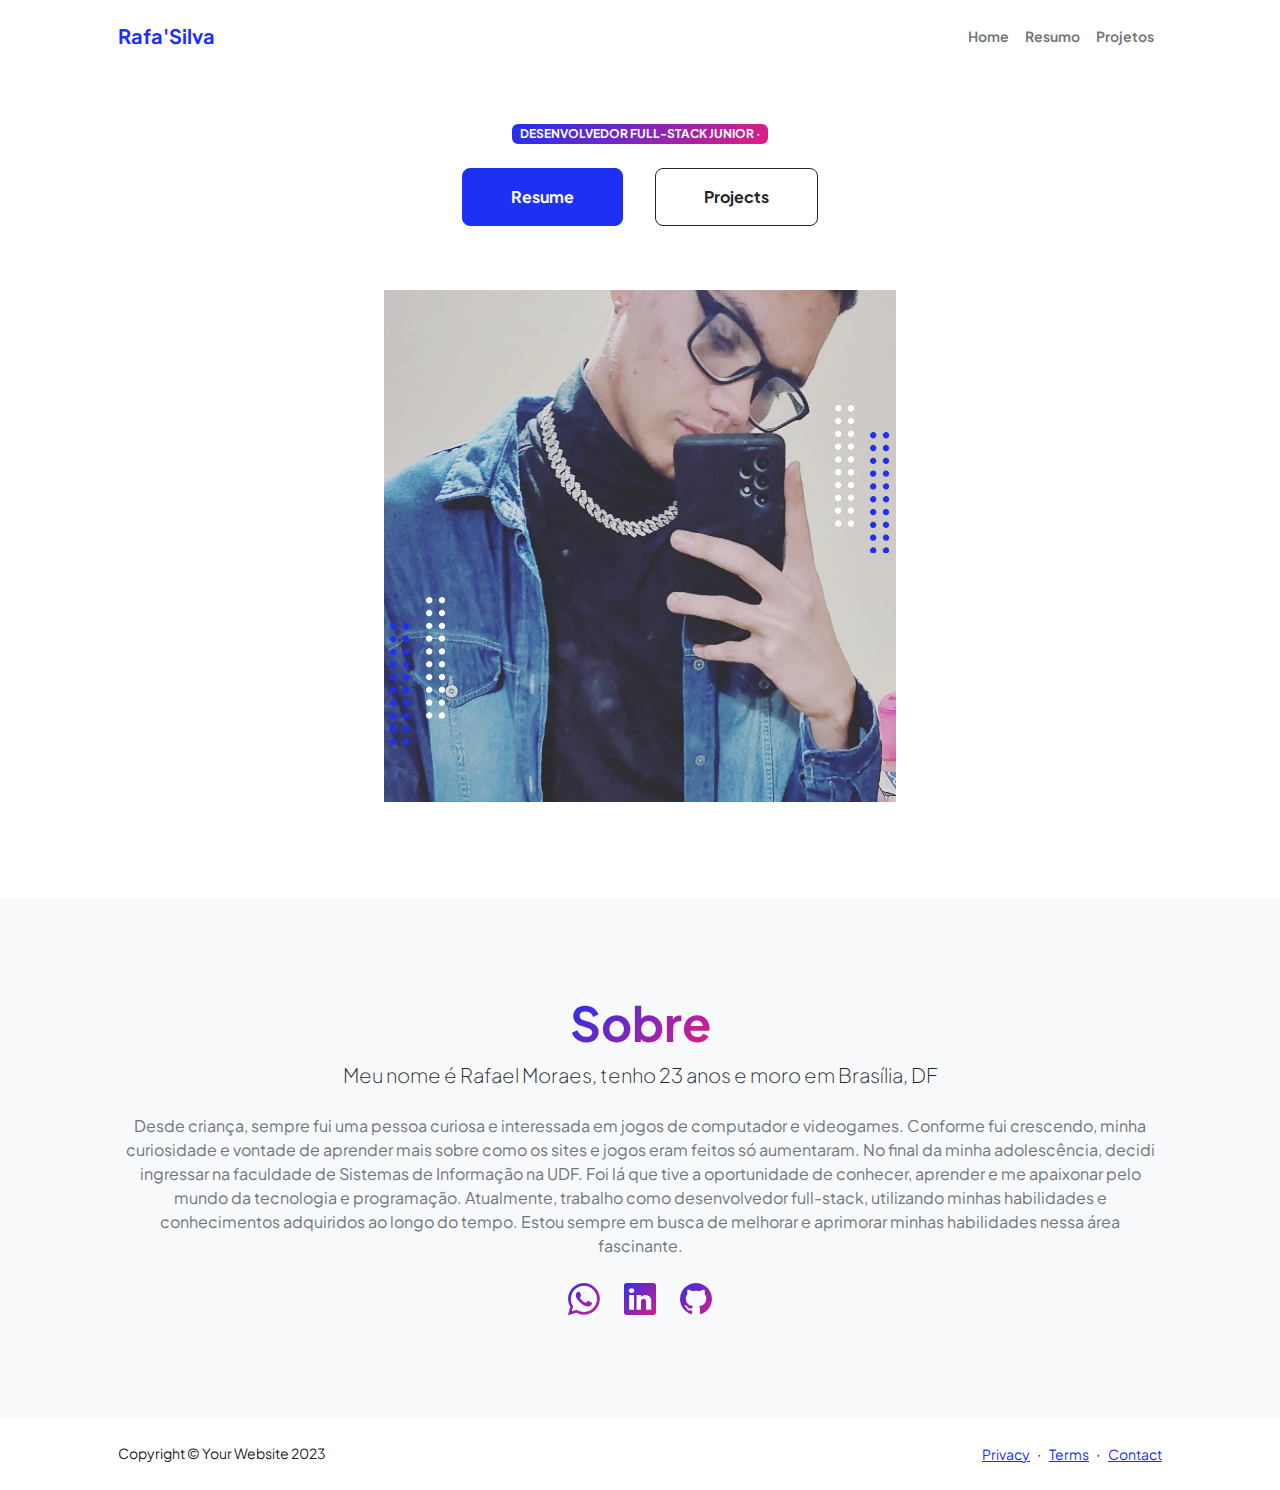
==== index.html @ 76727541 "Portfilio" ====
<!DOCTYPE html>
<html lang="pt-BR">
    <head>
        <meta charset="utf-8" />
        <meta name="viewport" content="width=device-width, initial-scale=1, shrink-to-fit=no" />
        <meta name="description" content="" />
        <meta name="author" content="" />
        <title>Portfólio</title>
        <!-- Favicon-->
        <link rel="icon" type="image/x-icon" href="assets/favicon2.ico" />
        <!-- Custom Google font-->
        <link rel="preconnect" href="https://fonts.googleapis.com" />
        <link rel="preconnect" href="https://fonts.gstatic.com" crossorigin />
        <link href="https://fonts.googleapis.com/css2?family=Plus+Jakarta+Sans:wght@100;200;300;400;500;600;700;800;900&amp;display=swap" rel="stylesheet" />
        <!-- Bootstrap icons-->
        <link href="https://cdn.jsdelivr.net/npm/bootstrap-icons@1.8.1/font/bootstrap-icons.css" rel="stylesheet" />
        <!-- Core theme CSS (includes Bootstrap)-->
        <link href="css/styles.css" rel="stylesheet" />
    </head>
    <body class="d-flex flex-column h-100">
        <main class="flex-shrink-0">
            <!-- Navigation-->
            <nav class="navbar navbar-expand-lg navbar-light bg-white py-3">
                <div class="container px-5">
                    <a class="navbar-brand" href="index.html"><span class="fw-bolder text-primary">Rafa'Silva</span></a>
                    <button class="navbar-toggler" type="button" data-bs-toggle="collapse" data-bs-target="#navbarSupportedContent" aria-controls="navbarSupportedContent" aria-expanded="false" aria-label="Toggle navigation"><span class="navbar-toggler-icon"></span></button>
                    <div class="collapse navbar-collapse" id="navbarSupportedContent">
                        <ul class="navbar-nav ms-auto mb-2 mb-lg-0 small fw-bolder">
                            <li class="nav-item"><a class="nav-link" href="index.html">Home</a></li>
                            <li class="nav-item"><a class="nav-link" href="resume.html">Resumo</a></li>
                            <li class="nav-item"><a class="nav-link" href="projects.html">Projetos</a></li>
                            
                        </ul>
                    </div>
                </div>
            </nav>
            <!-- Header-->
            <header class="py-5">
                <div class="container px-5 pb-5">
                    <div class="row gx-5 align-items-center">
                        <div class="col-xxl-5">
                            <!-- Header text content-->
                            <div class="text-center text-xxl-start">
                                <div class="badge bg-gradient-primary-to-secondary text-white mb-4"><div class="text-uppercase">Desenvolvedor Full-Stack Junior &middot;</div></div>
                                <div class="d-grid gap-3 d-sm-flex justify-content-sm-center justify-content-xxl-start mb-3">
                                    <a class="btn btn-primary btn-lg px-5 py-3 me-sm-3 fs-6 fw-bolder" href="resume.html">Resume</a>
                                    <a class="btn btn-outline-dark btn-lg px-5 py-3 fs-6 fw-bolder" href="projects.html">Projects</a>
                                </div>
                            </div>
                        </div>
                        <div class="col-xxl-7">
                            <!-- Header profile picture-->
                            <div class="d-flex justify-content-center mt-5 mt-xxl-0">
                                <div class="profile bg-gradient-primary-to-secondary">
                                    <!-- TIP: For best results, use a photo with a transparent background like the demo example below-->
                                    <!-- Watch a tutorial on how to do this on YouTube (link)-->
                                    <img class="profile-img" src="assets/eu.jpg" alt="..." />
                                    <div class="dots-1">
                                        <!-- SVG Dots-->
                                        <svg version="1.1" xmlns="http://www.w3.org/2000/svg" xmlns:xlink="http://www.w3.org/1999/xlink" x="0px" y="0px" viewBox="0 0 191.6 1215.4" style="enable-background: new 0 0 191.6 1215.4" xml:space="preserve">
                                            <g transform="translate(0.000000,1280.000000) scale(0.100000,-0.100000)">
                                                <path d="M227.7,12788.6c-105-35-200-141-222-248c-43-206,163-412,369-369c155,32,275,190,260,339c-11,105-90,213-190,262        C383.7,12801.6,289.7,12808.6,227.7,12788.6z"></path>
                                                <path d="M1507.7,12788.6c-151-50-253-216-222-362c25-119,136-230,254-255c194-41,395,142,375,339c-11,105-90,213-190,262        C1663.7,12801.6,1569.7,12808.6,1507.7,12788.6z"></path>
                                                <path d="M227.7,11508.6c-105-35-200-141-222-248c-43-206,163-412,369-369c155,32,275,190,260,339c-11,105-90,213-190,262        C383.7,11521.6,289.7,11528.6,227.7,11508.6z"></path>
                                                <path d="M1507.7,11508.6c-151-50-253-216-222-362c25-119,136-230,254-255c194-41,395,142,375,339c-11,105-90,213-190,262        C1663.7,11521.6,1569.7,11528.6,1507.7,11508.6z"></path>
                                                <path d="M227.7,10228.6c-105-35-200-141-222-248c-43-206,163-412,369-369c155,32,275,190,260,339c-11,105-90,213-190,262        C383.7,10241.6,289.7,10248.6,227.7,10228.6z"></path>
                                                <path d="M1507.7,10228.6c-105-35-200-141-222-248c-43-206,163-412,369-369c155,32,275,190,260,339c-11,105-90,213-190,262        C1663.7,10241.6,1569.7,10248.6,1507.7,10228.6z"></path>
                                                <path d="M227.7,8948.6c-105-35-200-141-222-248c-43-206,163-412,369-369c155,32,275,190,260,339c-11,105-90,213-190,262        C383.7,8961.6,289.7,8968.6,227.7,8948.6z"></path>
                                                <path d="M1507.7,8948.6c-105-35-200-141-222-248c-43-206,163-412,369-369c155,32,275,190,260,339c-11,105-90,213-190,262        C1663.7,8961.6,1569.7,8968.6,1507.7,8948.6z"></path>
                                                <path d="M227.7,7668.6c-105-35-200-141-222-248c-43-206,163-412,369-369c155,32,275,190,260,339c-11,105-90,213-190,262        C383.7,7681.6,289.7,7688.6,227.7,7668.6z"></path>
                                                <path d="M1507.7,7668.6c-105-35-200-141-222-248c-43-206,163-412,369-369c155,32,275,190,260,339c-11,105-90,213-190,262        C1663.7,7681.6,1569.7,7688.6,1507.7,7668.6z"></path>
                                                <path d="M227.7,6388.6c-105-35-200-141-222-248c-43-206,163-412,369-369c155,32,275,190,260,339c-11,105-90,213-190,262        C383.7,6401.6,289.7,6408.6,227.7,6388.6z"></path>
                                                <path d="M1507.7,6388.6c-105-35-200-141-222-248c-43-206,163-412,369-369c155,32,275,190,260,339c-11,105-90,213-190,262        C1663.7,6401.6,1569.7,6408.6,1507.7,6388.6z"></path>
                                                <path d="M227.7,5108.6c-105-35-200-141-222-248c-43-206,163-412,369-369c155,32,275,190,260,339c-11,105-90,213-190,262        C383.7,5121.6,289.7,5128.6,227.7,5108.6z"></path>
                                                <path d="M1507.7,5108.6c-105-35-200-141-222-248c-43-206,163-412,369-369c155,32,275,190,260,339c-11,105-90,213-190,262        C1663.7,5121.6,1569.7,5128.6,1507.7,5108.6z"></path>
                                                <path d="M227.7,3828.6c-105-35-200-141-222-248c-43-206,163-412,369-369c155,32,275,190,260,339c-11,105-90,213-190,262        C383.7,3841.6,289.7,3848.6,227.7,3828.6z"></path>
                                                <path d="M1507.7,3828.6c-105-35-200-141-222-248c-43-206,163-412,369-369c155,32,275,190,260,339c-11,105-90,213-190,262        C1663.7,3841.6,1569.7,3848.6,1507.7,3828.6z"></path>
                                                <path d="M227.7,2548.6c-105-35-200-141-222-248c-43-206,163-412,369-369c155,32,275,190,260,339c-11,105-90,213-190,262        C383.7,2561.6,289.7,2568.6,227.7,2548.6z"></path>
                                                <path d="M1507.7,2548.6c-105-35-200-141-222-248c-43-206,163-412,369-369c155,32,275,190,260,339c-11,105-90,213-190,262        C1663.7,2561.6,1569.7,2568.6,1507.7,2548.6z"></path>
                                                <path d="M227.7,1268.6c-105-35-200-141-222-248c-43-206,163-412,369-369c155,32,275,190,260,339c-11,105-90,213-190,262        C383.7,1281.6,289.7,1288.6,227.7,1268.6z"></path>
                                                <path d="M1507.7,1268.6c-105-35-200-141-222-248c-43-206,163-412,369-369c155,32,275,190,260,339c-11,105-90,213-190,262        C1663.7,1281.6,1569.7,1288.6,1507.7,1268.6z"></path>
                                            </g>
                                        </svg>
                                        <!-- END of SVG dots-->
                                    </div>
                                    <div class="dots-2">
                                        <!-- SVG Dots-->
                                        <svg version="1.1" xmlns="http://www.w3.org/2000/svg" xmlns:xlink="http://www.w3.org/1999/xlink" x="0px" y="0px" viewBox="0 0 191.6 1215.4" style="enable-background: new 0 0 191.6 1215.4" xml:space="preserve">
                                            <g transform="translate(0.000000,1280.000000) scale(0.100000,-0.100000)">
                                                <path d="M227.7,12788.6c-105-35-200-141-222-248c-43-206,163-412,369-369c155,32,275,190,260,339c-11,105-90,213-190,262        C383.7,12801.6,289.7,12808.6,227.7,12788.6z"></path>
                                                <path d="M1507.7,12788.6c-151-50-253-216-222-362c25-119,136-230,254-255c194-41,395,142,375,339c-11,105-90,213-190,262        C1663.7,12801.6,1569.7,12808.6,1507.7,12788.6z"></path>
                                                <path d="M227.7,11508.6c-105-35-200-141-222-248c-43-206,163-412,369-369c155,32,275,190,260,339c-11,105-90,213-190,262        C383.7,11521.6,289.7,11528.6,227.7,11508.6z"></path>
                                                <path d="M1507.7,11508.6c-151-50-253-216-222-362c25-119,136-230,254-255c194-41,395,142,375,339c-11,105-90,213-190,262        C1663.7,11521.6,1569.7,11528.6,1507.7,11508.6z"></path>
                                                <path d="M227.7,10228.6c-105-35-200-141-222-248c-43-206,163-412,369-369c155,32,275,190,260,339c-11,105-90,213-190,262        C383.7,10241.6,289.7,10248.6,227.7,10228.6z"></path>
                                                <path d="M1507.7,10228.6c-105-35-200-141-222-248c-43-206,163-412,369-369c155,32,275,190,260,339c-11,105-90,213-190,262        C1663.7,10241.6,1569.7,10248.6,1507.7,10228.6z"></path>
                                                <path d="M227.7,8948.6c-105-35-200-141-222-248c-43-206,163-412,369-369c155,32,275,190,260,339c-11,105-90,213-190,262        C383.7,8961.6,289.7,8968.6,227.7,8948.6z"></path>
                                                <path d="M1507.7,8948.6c-105-35-200-141-222-248c-43-206,163-412,369-369c155,32,275,190,260,339c-11,105-90,213-190,262        C1663.7,8961.6,1569.7,8968.6,1507.7,8948.6z"></path>
                                                <path d="M227.7,7668.6c-105-35-200-141-222-248c-43-206,163-412,369-369c155,32,275,190,260,339c-11,105-90,213-190,262        C383.7,7681.6,289.7,7688.6,227.7,7668.6z"></path>
                                                <path d="M1507.7,7668.6c-105-35-200-141-222-248c-43-206,163-412,369-369c155,32,275,190,260,339c-11,105-90,213-190,262        C1663.7,7681.6,1569.7,7688.6,1507.7,7668.6z"></path>
                                                <path d="M227.7,6388.6c-105-35-200-141-222-248c-43-206,163-412,369-369c155,32,275,190,260,339c-11,105-90,213-190,262        C383.7,6401.6,289.7,6408.6,227.7,6388.6z"></path>
                                                <path d="M1507.7,6388.6c-105-35-200-141-222-248c-43-206,163-412,369-369c155,32,275,190,260,339c-11,105-90,213-190,262        C1663.7,6401.6,1569.7,6408.6,1507.7,6388.6z"></path>
                                                <path d="M227.7,5108.6c-105-35-200-141-222-248c-43-206,163-412,369-369c155,32,275,190,260,339c-11,105-90,213-190,262        C383.7,5121.6,289.7,5128.6,227.7,5108.6z"></path>
                                                <path d="M1507.7,5108.6c-105-35-200-141-222-248c-43-206,163-412,369-369c155,32,275,190,260,339c-11,105-90,213-190,262        C1663.7,5121.6,1569.7,5128.6,1507.7,5108.6z"></path>
                                                <path d="M227.7,3828.6c-105-35-200-141-222-248c-43-206,163-412,369-369c155,32,275,190,260,339c-11,105-90,213-190,262        C383.7,3841.6,289.7,3848.6,227.7,3828.6z"></path>
                                                <path d="M1507.7,3828.6c-105-35-200-141-222-248c-43-206,163-412,369-369c155,32,275,190,260,339c-11,105-90,213-190,262        C1663.7,3841.6,1569.7,3848.6,1507.7,3828.6z"></path>
                                                <path d="M227.7,2548.6c-105-35-200-141-222-248c-43-206,163-412,369-369c155,32,275,190,260,339c-11,105-90,213-190,262        C383.7,2561.6,289.7,2568.6,227.7,2548.6z"></path>
                                                <path d="M1507.7,2548.6c-105-35-200-141-222-248c-43-206,163-412,369-369c155,32,275,190,260,339c-11,105-90,213-190,262        C1663.7,2561.6,1569.7,2568.6,1507.7,2548.6z"></path>
                                                <path d="M227.7,1268.6c-105-35-200-141-222-248c-43-206,163-412,369-369c155,32,275,190,260,339c-11,105-90,213-190,262        C383.7,1281.6,289.7,1288.6,227.7,1268.6z"></path>
                                                <path d="M1507.7,1268.6c-105-35-200-141-222-248c-43-206,163-412,369-369c155,32,275,190,260,339c-11,105-90,213-190,262        C1663.7,1281.6,1569.7,1288.6,1507.7,1268.6z"></path>
                                            </g>
                                        </svg>
                                        <!-- END of SVG dots-->
                                    </div>
                                    <div class="dots-3">
                                        <!-- SVG Dots-->
                                        <svg version="1.1" xmlns="http://www.w3.org/2000/svg" xmlns:xlink="http://www.w3.org/1999/xlink" x="0px" y="0px" viewBox="0 0 191.6 1215.4" style="enable-background: new 0 0 191.6 1215.4" xml:space="preserve">
                                            <g transform="translate(0.000000,1280.000000) scale(0.100000,-0.100000)">
                                                <path d="M227.7,12788.6c-105-35-200-141-222-248c-43-206,163-412,369-369c155,32,275,190,260,339c-11,105-90,213-190,262        C383.7,12801.6,289.7,12808.6,227.7,12788.6z"></path>
                                                <path d="M1507.7,12788.6c-151-50-253-216-222-362c25-119,136-230,254-255c194-41,395,142,375,339c-11,105-90,213-190,262        C1663.7,12801.6,1569.7,12808.6,1507.7,12788.6z"></path>
                                                <path d="M227.7,11508.6c-105-35-200-141-222-248c-43-206,163-412,369-369c155,32,275,190,260,339c-11,105-90,213-190,262        C383.7,11521.6,289.7,11528.6,227.7,11508.6z"></path>
                                                <path d="M1507.7,11508.6c-151-50-253-216-222-362c25-119,136-230,254-255c194-41,395,142,375,339c-11,105-90,213-190,262        C1663.7,11521.6,1569.7,11528.6,1507.7,11508.6z"></path>
                                                <path d="M227.7,10228.6c-105-35-200-141-222-248c-43-206,163-412,369-369c155,32,275,190,260,339c-11,105-90,213-190,262        C383.7,10241.6,289.7,10248.6,227.7,10228.6z"></path>
                                                <path d="M1507.7,10228.6c-105-35-200-141-222-248c-43-206,163-412,369-369c155,32,275,190,260,339c-11,105-90,213-190,262        C1663.7,10241.6,1569.7,10248.6,1507.7,10228.6z"></path>
                                                <path d="M227.7,8948.6c-105-35-200-141-222-248c-43-206,163-412,369-369c155,32,275,190,260,339c-11,105-90,213-190,262        C383.7,8961.6,289.7,8968.6,227.7,8948.6z"></path>
                                                <path d="M1507.7,8948.6c-105-35-200-141-222-248c-43-206,163-412,369-369c155,32,275,190,260,339c-11,105-90,213-190,262        C1663.7,8961.6,1569.7,8968.6,1507.7,8948.6z"></path>
                                                <path d="M227.7,7668.6c-105-35-200-141-222-248c-43-206,163-412,369-369c155,32,275,190,260,339c-11,105-90,213-190,262        C383.7,7681.6,289.7,7688.6,227.7,7668.6z"></path>
                                                <path d="M1507.7,7668.6c-105-35-200-141-222-248c-43-206,163-412,369-369c155,32,275,190,260,339c-11,105-90,213-190,262        C1663.7,7681.6,1569.7,7688.6,1507.7,7668.6z"></path>
                                                <path d="M227.7,6388.6c-105-35-200-141-222-248c-43-206,163-412,369-369c155,32,275,190,260,339c-11,105-90,213-190,262        C383.7,6401.6,289.7,6408.6,227.7,6388.6z"></path>
                                                <path d="M1507.7,6388.6c-105-35-200-141-222-248c-43-206,163-412,369-369c155,32,275,190,260,339c-11,105-90,213-190,262        C1663.7,6401.6,1569.7,6408.6,1507.7,6388.6z"></path>
                                                <path d="M227.7,5108.6c-105-35-200-141-222-248c-43-206,163-412,369-369c155,32,275,190,260,339c-11,105-90,213-190,262        C383.7,5121.6,289.7,5128.6,227.7,5108.6z"></path>
                                                <path d="M1507.7,5108.6c-105-35-200-141-222-248c-43-206,163-412,369-369c155,32,275,190,260,339c-11,105-90,213-190,262        C1663.7,5121.6,1569.7,5128.6,1507.7,5108.6z"></path>
                                                <path d="M227.7,3828.6c-105-35-200-141-222-248c-43-206,163-412,369-369c155,32,275,190,260,339c-11,105-90,213-190,262        C383.7,3841.6,289.7,3848.6,227.7,3828.6z"></path>
                                                <path d="M1507.7,3828.6c-105-35-200-141-222-248c-43-206,163-412,369-369c155,32,275,190,260,339c-11,105-90,213-190,262        C1663.7,3841.6,1569.7,3848.6,1507.7,3828.6z"></path>
                                                <path d="M227.7,2548.6c-105-35-200-141-222-248c-43-206,163-412,369-369c155,32,275,190,260,339c-11,105-90,213-190,262        C383.7,2561.6,289.7,2568.6,227.7,2548.6z"></path>
                                                <path d="M1507.7,2548.6c-105-35-200-141-222-248c-43-206,163-412,369-369c155,32,275,190,260,339c-11,105-90,213-190,262        C1663.7,2561.6,1569.7,2568.6,1507.7,2548.6z"></path>
                                                <path d="M227.7,1268.6c-105-35-200-141-222-248c-43-206,163-412,369-369c155,32,275,190,260,339c-11,105-90,213-190,262        C383.7,1281.6,289.7,1288.6,227.7,1268.6z"></path>
                                                <path d="M1507.7,1268.6c-105-35-200-141-222-248c-43-206,163-412,369-369c155,32,275,190,260,339c-11,105-90,213-190,262        C1663.7,1281.6,1569.7,1288.6,1507.7,1268.6z"></path>
                                            </g>
                                        </svg>
                                        <!-- END of SVG dots-->
                                    </div>
                                    <div class="dots-4">
                                        <!-- SVG Dots-->
                                        <svg version="1.1" xmlns="http://www.w3.org/2000/svg" xmlns:xlink="http://www.w3.org/1999/xlink" x="0px" y="0px" viewBox="0 0 191.6 1215.4" style="enable-background: new 0 0 191.6 1215.4" xml:space="preserve">
                                            <g transform="translate(0.000000,1280.000000) scale(0.100000,-0.100000)">
                                                <path d="M227.7,12788.6c-105-35-200-141-222-248c-43-206,163-412,369-369c155,32,275,190,260,339c-11,105-90,213-190,262        C383.7,12801.6,289.7,12808.6,227.7,12788.6z"></path>
                                                <path d="M1507.7,12788.6c-151-50-253-216-222-362c25-119,136-230,254-255c194-41,395,142,375,339c-11,105-90,213-190,262        C1663.7,12801.6,1569.7,12808.6,1507.7,12788.6z"></path>
                                                <path d="M227.7,11508.6c-105-35-200-141-222-248c-43-206,163-412,369-369c155,32,275,190,260,339c-11,105-90,213-190,262        C383.7,11521.6,289.7,11528.6,227.7,11508.6z"></path>
                                                <path d="M1507.7,11508.6c-151-50-253-216-222-362c25-119,136-230,254-255c194-41,395,142,375,339c-11,105-90,213-190,262        C1663.7,11521.6,1569.7,11528.6,1507.7,11508.6z"></path>
                                                <path d="M227.7,10228.6c-105-35-200-141-222-248c-43-206,163-412,369-369c155,32,275,190,260,339c-11,105-90,213-190,262        C383.7,10241.6,289.7,10248.6,227.7,10228.6z"></path>
                                                <path d="M1507.7,10228.6c-105-35-200-141-222-248c-43-206,163-412,369-369c155,32,275,190,260,339c-11,105-90,213-190,262        C1663.7,10241.6,1569.7,10248.6,1507.7,10228.6z"></path>
                                                <path d="M227.7,8948.6c-105-35-200-141-222-248c-43-206,163-412,369-369c155,32,275,190,260,339c-11,105-90,213-190,262        C383.7,8961.6,289.7,8968.6,227.7,8948.6z"></path>
                                                <path d="M1507.7,8948.6c-105-35-200-141-222-248c-43-206,163-412,369-369c155,32,275,190,260,339c-11,105-90,213-190,262        C1663.7,8961.6,1569.7,8968.6,1507.7,8948.6z"></path>
                                                <path d="M227.7,7668.6c-105-35-200-141-222-248c-43-206,163-412,369-369c155,32,275,190,260,339c-11,105-90,213-190,262        C383.7,7681.6,289.7,7688.6,227.7,7668.6z"></path>
                                                <path d="M1507.7,7668.6c-105-35-200-141-222-248c-43-206,163-412,369-369c155,32,275,190,260,339c-11,105-90,213-190,262        C1663.7,7681.6,1569.7,7688.6,1507.7,7668.6z"></path>
                                                <path d="M227.7,6388.6c-105-35-200-141-222-248c-43-206,163-412,369-369c155,32,275,190,260,339c-11,105-90,213-190,262        C383.7,6401.6,289.7,6408.6,227.7,6388.6z"></path>
                                                <path d="M1507.7,6388.6c-105-35-200-141-222-248c-43-206,163-412,369-369c155,32,275,190,260,339c-11,105-90,213-190,262        C1663.7,6401.6,1569.7,6408.6,1507.7,6388.6z"></path>
                                                <path d="M227.7,5108.6c-105-35-200-141-222-248c-43-206,163-412,369-369c155,32,275,190,260,339c-11,105-90,213-190,262        C383.7,5121.6,289.7,5128.6,227.7,5108.6z"></path>
                                                <path d="M1507.7,5108.6c-105-35-200-141-222-248c-43-206,163-412,369-369c155,32,275,190,260,339c-11,105-90,213-190,262        C1663.7,5121.6,1569.7,5128.6,1507.7,5108.6z"></path>
                                                <path d="M227.7,3828.6c-105-35-200-141-222-248c-43-206,163-412,369-369c155,32,275,190,260,339c-11,105-90,213-190,262        C383.7,3841.6,289.7,3848.6,227.7,3828.6z"></path>
                                                <path d="M1507.7,3828.6c-105-35-200-141-222-248c-43-206,163-412,369-369c155,32,275,190,260,339c-11,105-90,213-190,262        C1663.7,3841.6,1569.7,3848.6,1507.7,3828.6z"></path>
                                                <path d="M227.7,2548.6c-105-35-200-141-222-248c-43-206,163-412,369-369c155,32,275,190,260,339c-11,105-90,213-190,262        C383.7,2561.6,289.7,2568.6,227.7,2548.6z"></path>
                                                <path d="M1507.7,2548.6c-105-35-200-141-222-248c-43-206,163-412,369-369c155,32,275,190,260,339c-11,105-90,213-190,262        C1663.7,2561.6,1569.7,2568.6,1507.7,2548.6z"></path>
                                                <path d="M227.7,1268.6c-105-35-200-141-222-248c-43-206,163-412,369-369c155,32,275,190,260,339c-11,105-90,213-190,262        C383.7,1281.6,289.7,1288.6,227.7,1268.6z"></path>
                                                <path d="M1507.7,1268.6c-105-35-200-141-222-248c-43-206,163-412,369-369c155,32,275,190,260,339c-11,105-90,213-190,262        C1663.7,1281.6,1569.7,1288.6,1507.7,1268.6z"></path>
                                            </g>
                                        </svg>
                                        <!-- END of SVG dots-->
                                        
                                    </div>
                                    
                                </div>
                            </div>
                        </div>
                    </div>
                </div>
            </header>
            <!-- About Section-->
            <section class="bg-light py-5">
                <div class="container px-5">
                    <div class="row gx-5 justify-content-center">
                        <div class="col-xxl-8">
                            <div class="text-center my-5">
                                <h2 class="display-5 fw-bolder"><span class="text-gradient d-inline">Sobre</span></h2>
                                <p class="lead fw-light mb-4">Meu nome é Rafael Moraes, tenho 23 anos e moro em Brasília, DF</p>
                                <p class="text-muted">
                                    Desde criança, sempre fui uma pessoa curiosa e interessada em jogos de computador e videogames. 
                                    Conforme fui crescendo, minha curiosidade e vontade de aprender mais sobre como os sites e jogos 
                                    eram feitos só aumentaram. No final da minha adolescência, decidi ingressar na faculdade de 
                                    Sistemas de Informação na UDF. Foi lá que tive a oportunidade de conhecer, aprender e me apaixonar 
                                    pelo mundo da tecnologia e programação. Atualmente, trabalho como desenvolvedor full-stack, 
                                    utilizando minhas habilidades e conhecimentos adquiridos ao longo do tempo. Estou sempre em busca 
                                    de melhorar e aprimorar minhas habilidades nessa área fascinante.
                                </p>
                                <div class="d-flex justify-content-center fs-2 gap-4">
                                    <a class="text-gradient" href="#!"><i class="bi bi-whatsapp"></i></a>
                                    <a class="text-gradient" href="https://www.linkedin.com/in/rafael-moraes-84b629195/"><i class="bi bi-linkedin"></i></a>
                                    <a class="text-gradient" href="https://github.com/RafaSilva01"><i class="bi bi-github"></i></a>
                                </div>
                            </div>
                        </div>
                    </div>
                </div>
            </section>
        </main>
        <!-- Footer-->
        <footer class="bg-white py-4 mt-auto">
            <div class="container px-5">
                <div class="row align-items-center justify-content-between flex-column flex-sm-row">
                    <div class="col-auto"><div class="small m-0">Copyright &copy; Your Website 2023</div></div>
                    <div class="col-auto">
                        <a class="small" href="#!">Privacy</a>
                        <span class="mx-1">&middot;</span>
                        <a class="small" href="#!">Terms</a>
                        <span class="mx-1">&middot;</span>
                        <a class="small" href="#!">Contact</a>
                    </div>
                </div>
            </div>
        </footer>
        <!-- Bootstrap core JS-->
        <script src="https://cdn.jsdelivr.net/npm/bootstrap@5.2.3/dist/js/bootstrap.bundle.min.js"></script>
        <!-- Core theme JS-->
        <script src="js/scripts.js"></script>
    </body>
</html>
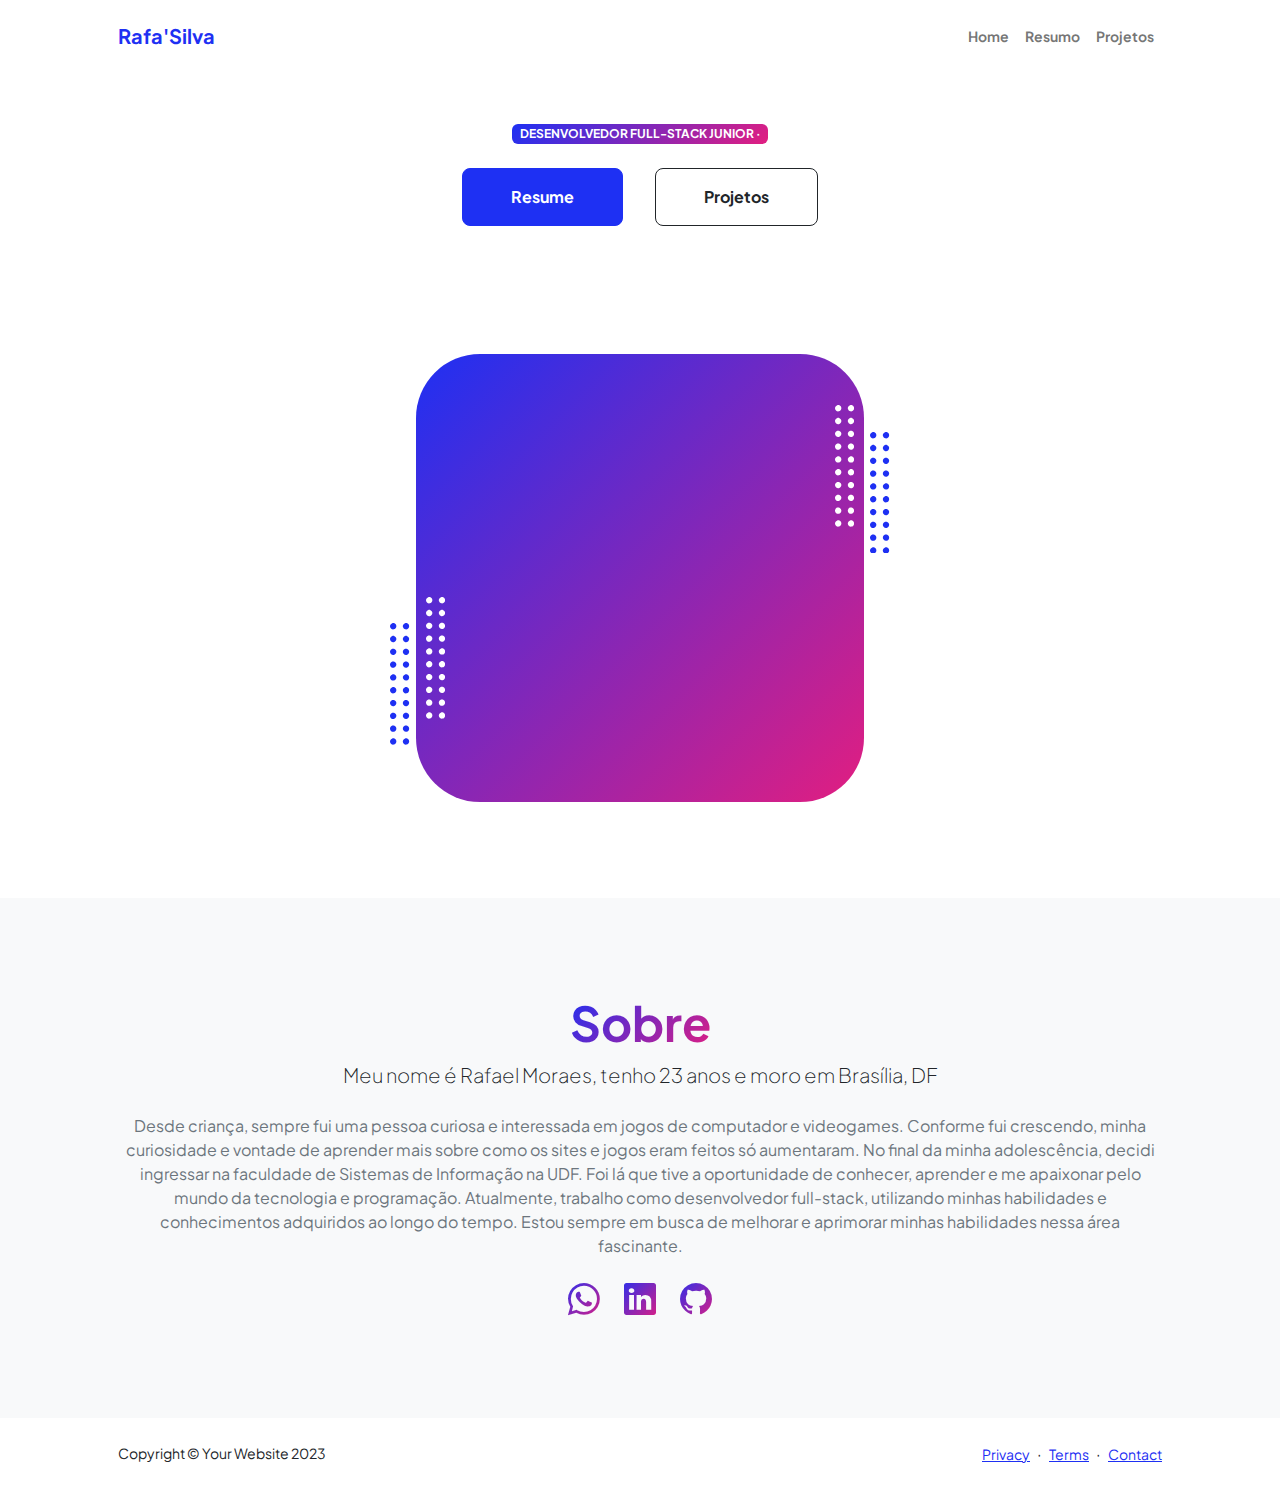
==== commit 15f3565e: "Atualização" ====
--- a/index.html
+++ b/index.html
@@ -44,7 +44,7 @@
                                 <div class="badge bg-gradient-primary-to-secondary text-white mb-4"><div class="text-uppercase">Desenvolvedor Full-Stack Junior &middot;</div></div>
                                 <div class="d-grid gap-3 d-sm-flex justify-content-sm-center justify-content-xxl-start mb-3">
                                     <a class="btn btn-primary btn-lg px-5 py-3 me-sm-3 fs-6 fw-bolder" href="resume.html">Resume</a>
-                                    <a class="btn btn-outline-dark btn-lg px-5 py-3 fs-6 fw-bolder" href="projects.html">Projects</a>
+                                    <a class="btn btn-outline-dark btn-lg px-5 py-3 fs-6 fw-bolder" href="projects.html">Projetos</a>
                                 </div>
                             </div>
                         </div>
@@ -54,7 +54,7 @@
                                 <div class="profile bg-gradient-primary-to-secondary">
                                     <!-- TIP: For best results, use a photo with a transparent background like the demo example below-->
                                     <!-- Watch a tutorial on how to do this on YouTube (link)-->
-                                    <img class="profile-img" src="assets/eu.jpg" alt="..." />
+                                    <!--<img class="profile-img" src="" alt="..." />-->
                                     <div class="dots-1">
                                         <!-- SVG Dots-->
                                         <svg version="1.1" xmlns="http://www.w3.org/2000/svg" xmlns:xlink="http://www.w3.org/1999/xlink" x="0px" y="0px" viewBox="0 0 191.6 1215.4" style="enable-background: new 0 0 191.6 1215.4" xml:space="preserve">
